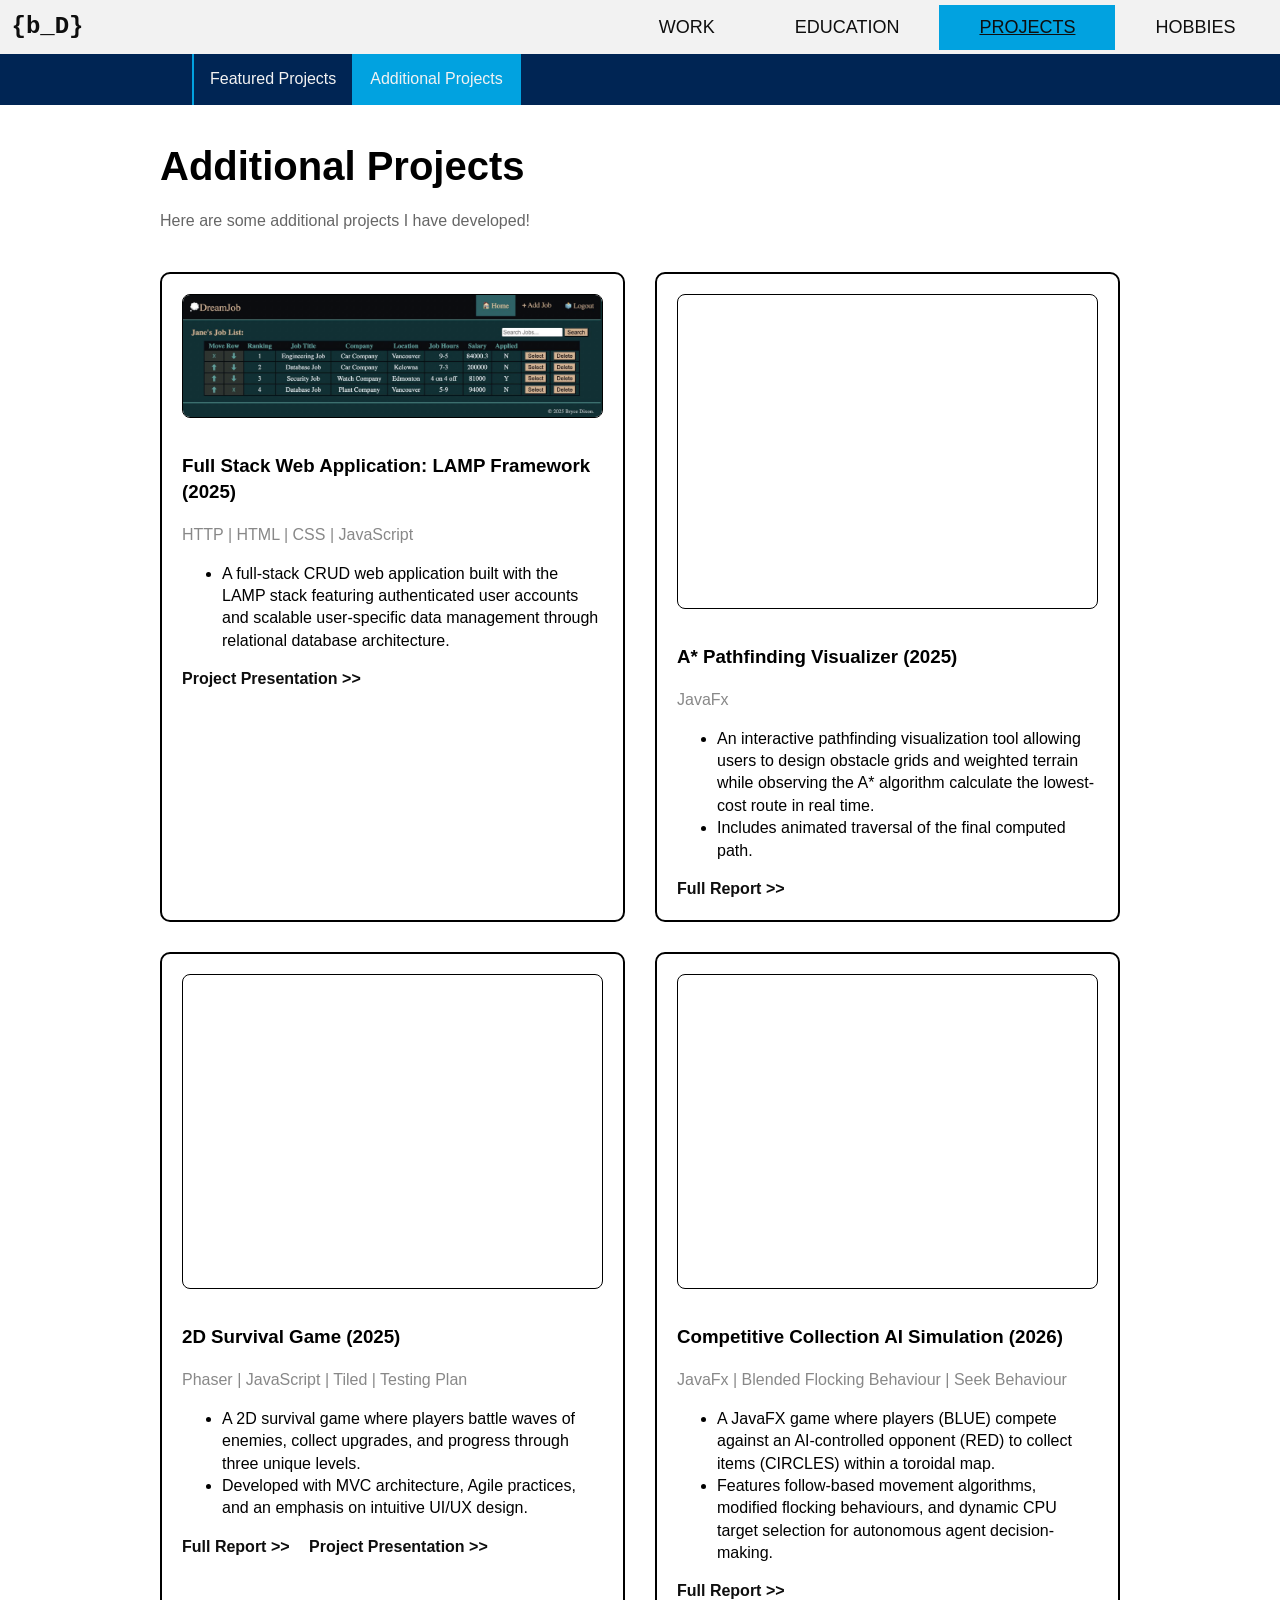
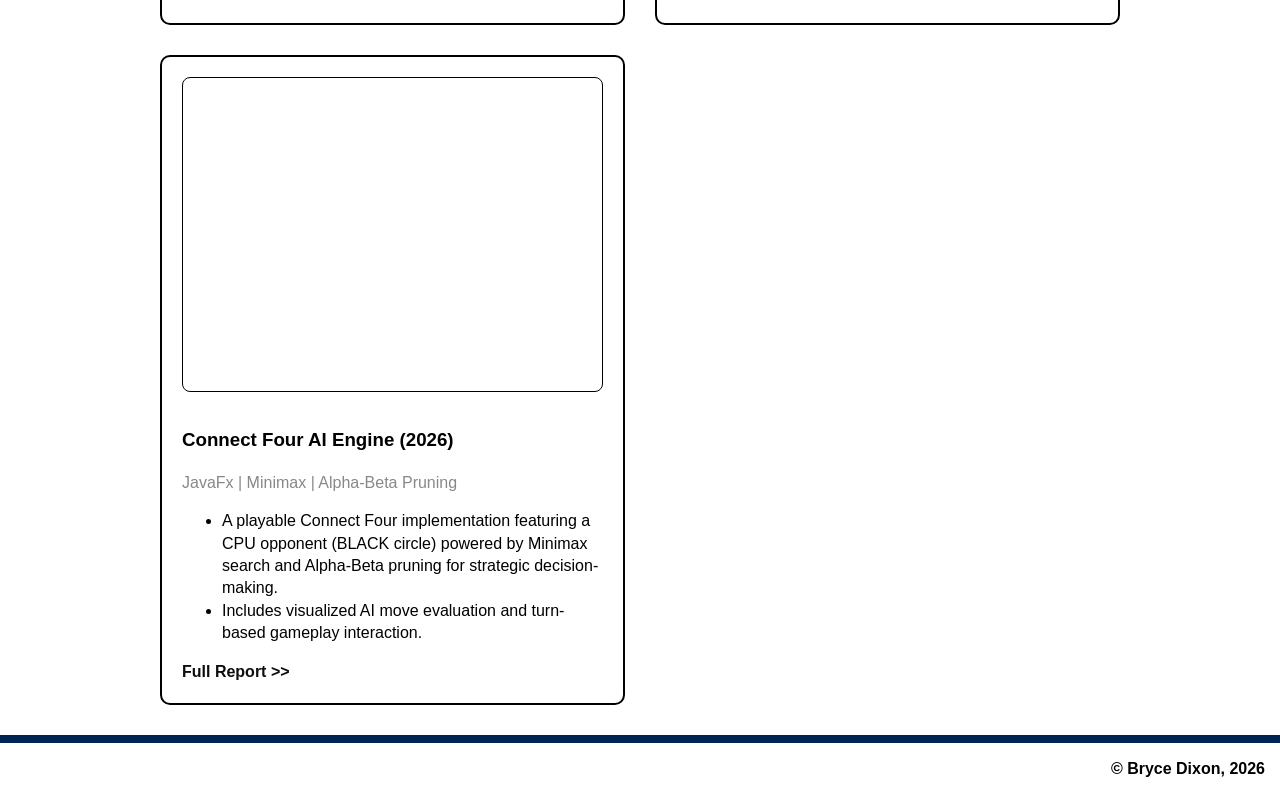
==== html/additionalProjects.html @ 0c7a5b32 "Added Project Reports Added the full reports for all projects in case they are needed." ====
<!--
Bryce Dixon  March 2026
Portfolio Website
This website was built on top of a website I created in Dec 2024 for COMP 2681.

This page displays a few projects I have created in a formatted grid. 

-->
<!DOCTYPE html>
<html>

<head>
    <!-- Styles used in many pages in stylesheets. CSS used only on this page are below <style> -->
    <link rel="stylesheet" href="../css/allPages_mobile.css">
    <!-- <link rel="stylesheet" href="css/allPages_tablet.css"> -->
    <link rel="stylesheet" href="../css/allPages_desktop.css">
    <link rel="stylesheet" href="../css/projects.css">

    <title> Portfolio: Projects</title>

    <meta charset="UTF-8" />
    <meta name="keywords" content="keywords to help browser" />
    <meta name="viewport" content="width=device-width, initial-scale=1" />
    <script src="../javascript/dropdown_menu.js" type="text/javascript" defer></script>
</head>

<body>
    <!--MAIN NAV BAR-->
    <!--Same as index.html-->
    <div class="navigation_bar dropDown">
        <div class="menu_button_mobile_only">
            <button id="dropdown_mobile_only" class="dropdown_button" onclick="displayMenu()">&#x2261; MENU</button>
            <a href="../index.html" class="logo"> {b_D}</a>
        </div>
        <ul id="drop_down_menu" class="navigation dropdown_content">
            <li><a href="workTimeline.html" title="View My Work History">WORK</a></li>
            <li><a href="educationTimeline.html" title="View My Education">EDUCATION</a></li>
            <li><a href="projects.html" style="background-color: #01a2e0; text-decoration: underline;">PROJECTS</a></li>
            <li><a title="View My Hobbies" href="hobbies.html" >HOBBIES</a></li>
        </ul>
    </div>

    <!--SUB MENu: Inner page nav bar-->
    <div class="tickets_navigation">
        <a href="projects.html" id="first_link_passes_nav">Featured Projects</a>
        <a href="" title="" style="background-color: #01a2e0;">Additional Projects</a>
        <!-- <a href="">Projects In-Progress</a> -->
    </div>

    <!-- Projects Grid -->

    <section class="projects">
        <h1>Additional Projects</h1>
        <p class="projects-intro">
            Here are some additional projects I have developed!
        </p>

        <!-- Grid itself -->
        <!-- Working with iframe REF: https://www.w3schools.com/html/html_youtube.asp -->
        <div class="project-grid">
            <!-- LAMP FULL STACK APP -->
            <div class="project-card">
                <img src="../images/LAMP_Image.png">
                <h3>Full Stack Web Application: LAMP Framework (2025) </h3>
                <p class="tech">HTTP | HTML | CSS | JavaScript</p>
                <p>
                    <ul>
                        <li>
                            A full-stack CRUD web application built with the LAMP stack featuring authenticated user accounts 
                            and scalable user-specific data management through relational database architecture.
                        </li>
                    </ul>
                </p>
    
                <!-- <a target="_blank" href="../project_reports/Relational_Database_LAMP/LAMP framework_Project Proposal.pdf"> Project Proposal >> </a> -->
                <a target="_blank" href="../project_reports/Relational_Database_LAMP/LAMP framework User Guide.pdf"> Project Presentation >> </a>
            </div>


            <!-- A* Visualizer -->
             <div class="project-card">
                <!-- ifrmae from youtube video with added looping and autoplay features -->
                <iframe width="560" height="315"
                    src="https://www.youtube.com/embed/TS79SeF5mBY?autoplay=1&mute=1&loop=1&playlist=TS79SeF5mBY&controls=0&modestbranding=1"
                    title="AStar Visualizer"
                    frameborder="0"
                    allow="autoplay; encrypted-media"
                    allowfullscreen>
                </iframe>
                <h3> A* Pathfinding Visualizer (2025)</h3>
                <p class="tech"> JavaFx </p>
                <p>
                    <ul>
                        <li>
                            An interactive pathfinding visualization tool allowing users to design obstacle grids and weighted terrain while observing the A* algorithm calculate the lowest-cost route in real time. 
                        </li>
                        <li>
                            Includes animated traversal of the final computed path.
                        </li>
                    </ul>
                </p>
                <a target="_blank" href="../project_reports/AStarVisual Report.pdf">Full Report >></a>
            </div>

            <!-- 2D SURVIVAL GAME -->
            <div class="project-card">
                <!-- ifrmae from youtube video with added looping and autoplay features -->
                <iframe width="560" height="315"
                    src="https://www.youtube.com/embed/kroj6nbT4Vk?autoplay=1&mute=1&loop=1&playlist=kroj6nbT4Vk&controls=0&modestbranding=1"
                    title="YouTube video player"
                    frameborder="0"
                    allow="autoplay; encrypted-media"
                    allowfullscreen>
                </iframe>
                <h3>2D Survival Game (2025)</h3>
                <p class="tech">Phaser | JavaScript | Tiled | Testing Plan</p>
                <p>
                    <ul>
                        <li>
                            A 2D survival game where players battle waves of enemies, collect upgrades, and 
                            progress through three unique levels. 
                        </li>
                        <li>
                            Developed with MVC architecture, Agile practices, and an emphasis on intuitive UI/UX design.
                        </li>
                    </ul>
                </p>
                <a target="_blank" href="../project_reports/Sudsy_Report_TestPlan.pdf">Full Report >></a>
                <a target="_blank" href="../project_reports/Sudsy's Kitchen Survival Presentation.pdf">Project Presentation >></a>
            </div>

            <!-- COLLECTIONS DISPLAY -->
            <div class="project-card">
                <!-- ifrmae from youtube video with added looping and autoplay features -->
                <iframe width="560" height="315"
                    src="https://www.youtube.com/embed/NCd4l_vDwq0?autoplay=1&mute=1&loop=1&playlist=NCd4l_vDwq0&controls=0&modestbranding=1"
                    title="Collecting AI Sim"
                    frameborder="0"
                    allow="autoplay; encrypted-media"
                    allowfullscreen>
                </iframe>
                <h3>Competitive Collection AI Simulation (2026)</h3>
                <p class="tech"> JavaFx | Blended Flocking Behaviour | Seek Behaviour </p>
                <p>
                    <ul>
                        <li>
                            A JavaFX game where players (BLUE) compete against an AI-controlled opponent (RED) to collect items (CIRCLES) within a toroidal map.  
                        </li>
                        <li>
                            Features follow-based movement algorithms, modified flocking behaviours, and dynamic CPU target selection for autonomous agent decision-making.
                        </li>
                    </ul>
                </p>
                <a target="_blank" href="../project_reports/CollectionsGame Report.pdf">Full Report >></a>
            </div>
            
            <!-- CONNECT FOUR -->
            <div class="project-card">
                <!-- ifrmae from youtube video with added looping and autoplay features -->
                <iframe width="560" height="315"
                    src="https://www.youtube.com/embed/YadznA5q62Q?autoplay=1&mute=1&loop=1&playlist=YadznA5q62Q&controls=0&modestbranding=1"
                    title="Connect Four"
                    frameborder="0"
                    allow="autoplay; encrypted-media"
                    allowfullscreen>
                </iframe>
                <h3>Connect Four AI Engine (2026)</h3>
                <p class="tech"> JavaFx | Minimax | Alpha-Beta Pruning</p>
                <p>
                    <ul>
                        <li>
                            A playable Connect Four implementation featuring a CPU opponent (BLACK circle) powered by Minimax search and Alpha-Beta pruning for strategic decision-making. 
                        </li>
                        <li>
                            Includes visualized AI move evaluation and turn-based gameplay interaction.
                        </li>
                    </ul>
                </p>
                <a target="_blank" href="../project_reports/ConnectFour Report.pdf">Full Report >></a>
            </div>
            
        </div>
    </section>

    <footer class="footer_every_page">
        <div class="footer_cell">
            <p>&copy Bryce Dixon, 2026</p>
        </div>
    </footer>
</body>

</html>
---- css/allPages_mobile.css ----
/*
Bryce Dixon  March 2026
Portfolio Website
This website was built on top of a website I created in Dec 2024 for COMP 2681.

This page holds all CSS styles for mobile format for styles used on ALL  website pages. 

COLOUR PALLETTE:
dark blue - #002554
light blue - #01a2e0
dark grey - #e6e6e6
light grey - #f2f2f2
white - #ffffff
black - #0e0e0e
*/

@media screen and (max-width:767px) {

  /*Added as the navigation bar was not taking up the entire page*/
  body,
  html {
    margin: 0;
    padding: 0;
    box-sizing: border-box;
    font-family: Helvetica, sans-serif;
    line-height: 1.4;
  }

  /* Website Logo { b_D } */
  .logo {
    font-family: "JetBrains Mono", monospace;
    font-size: 24px;
    font-weight: 600;
    /* color: #2c5aa0; */
    text-decoration: none;
    border: 2px solid #f2f2f2;
    padding-left: 40px;
  }


  /* Modified to undo the settings applied to links <a> above */
  .logo:hover {
    text-decoration: none;
    background-color: #f2f2f2;
    color: #01a2e0;
  }

  .navigation_bar {
    /*Removed the sticky positioning from the nav bar*/
    display: -webkit-flex;
    /* this is for older versions of chrome, Safari, and Opera */
    display: -moz-flex;
    /* This is for older versions of firefox */
    display: -ms-flexbox;
    /* for older version of Internet explorer */
    position: sticky;
    top: 0;
    display: flex;
    /*Use flexbox to make items in this container flexible (align in a row for this page)*/
    width: 100%;
    height: auto;
    background-color: #f2f2f2;
    /*This grey went well with the dark green*/
    justify-content: space-between;
    /*For the flex box items to align as desired in the row*/
    align-content: center;
    /*Not really needed in msot cases, but if formatted to a large screen this may be noticeable*/
    padding: 0.5vh;
    /*Surrounding the flexbox items in nav bar*/
    z-index: 10;
    /*Ensures it is infront of everything*/
  }

  .navigation_bar li {
    border-bottom: 2px solid #01a2e0;
    width: 100%;
    /*Remove the bullet points*/
    list-style-type: none;

  }

  a:link {
    /*Links are all the same colour as the text*/
    text-decoration: none;
    color: #0e0e0e;
  }

  a:visited {
    /*Visited links are not changing colour for this webpage*/
    text-decoration: none;
    color: #0e0e0e;
  }

  /*DROPDOWN MENU*/
  /*This formats the dropdown menu to allow it to populate when in mobile mode*/
  .dropdown_button {
    background-color: #f2f2f2;
    color: #002554;
    padding: 5px;
    border-radius: 10px;
    border-color: #01a2e0;
    font-size: 22px;
  }

  /*Kept as this could also be used if user has desktop on a small browser window*/
  .dropdown_button:focus,
  .dropdown_button:hover {
    background-color: #01a2e0;
    text-decoration: underline;
    color: #e6e6e6;
  }

  /*this makes each of the buttons to stack vertically*/
  .menu_button_mobile_only {
    display: flex;
    flex: 1;
    align-items: center;
  }

  /*Relative to one another and inline block lets the links format vertically*/
  /*This is form the indicated W3C tutorial in the dropdown() java script form*/
  .dropDown {
    position: relative;
    display: inline-block;
    /* This makes the menu bar stick to the top of the page */
    position: sticky;
    top: 0;
  }

  /**/
  .dropdown_content {
    display: none;
    position: absolute;
    background-color: #f1f1f1;
    min-width: 120px;
    /*Scroll if needed*/
    overflow: auto;
    box-shadow: 0px 8px 16px 0px rgba(0, 0, 0, 0.2);
    /*Make sure it isn't hidden from anything*/
    z-index: 5;

  }

  .dropdown_content li a {
    color: #0e0e0e;
    font-size: 18px;
    padding: 12px 6px;
    display: block;
    background-color: #e6e6e6;
  }

  .dropdown_content li:hover,
  .dropdown_content li:focus {
    background-color: #01a2e0;
    text-decoration: underline;
  }

  /*This is used by the java script, the items selected are labelled as a "show" class, 
which are then displayed as the drop down menu items*/
  .show {
    display: block;
    padding: 0;
  }

  /*Sub menu navigation*/

  .tickets_navigation {
    background-color: #002554;
    /*Hides any overflow to avoid horizontal scrolling*/
    overflow: hidden;
    position: sticky;
    /* This is relative to the size of the top menu */
    top: 47px;
    z-index: 9;
  }

  #first_link_passes_nav {
    border-left: 2px solid #01a2e0;
  }

  .tickets_navigation a {
    float: left;
    color: #f2f2f2;
    text-align: center;
    padding: 10px 14px;
    text-decoration: none;
    border-right: 2px solid #01a2e0;
  }

  /*FOOTER*/

  .footer_every_page {

    max-width: 100%;
    z-index: 0;
    text-align: right;
    border-top: 8px solid #002554;
  }

 div.footer_cell p {
    font-weight: bold;
    padding: 15px;
    /* Center text */
    margin: 0 auto;
  }

}
---- css/allPages_desktop.css ----
/*
Bryce Dixon  March 2026
Portfolio Website
This website was built on top of a website I created in Dec 2024 for COMP 2681.

This is the CSS page for desktop device styles affecting every page in the website. 

COLOUR PALLETTE:
dark blue - #002554
light blue - #01a2e0
dark grey - #e6e6e6
light grey - #f2f2f2
white - #ffffff
black - #0e0e0e
*/

/* Allows for smooth transitions when hovering over links (does not adjust items around it */
* {
  box-sizing: border-box;
}

@media screen and (min-width:768px) {

  /*Added as the navigation bar was not taking up the entire page*/
  body,
  html {
    margin: 0;
    padding: 0;
    box-sizing: border-box;
    font-family: Helvetica, sans-serif;
    line-height: 1.4;
  }

  /* Website Logo { b_D } */
  .logo {
    font-family: "JetBrains Mono", monospace;
    font-size: 24px;
    font-weight: 600;
    /* color: #2c5aa0; */
    text-decoration: none;
    border: 2px solid #f2f2f2;
    padding: 5px;
  }

  /* Modified to undo the settings applied to links <a> above */
  .logo:hover {
    text-decoration: none;
    background-color: #f2f2f2;
    color: #01a2e0;
  }

  .navigation_bar {
    display: -webkit-flex;
    /* this is for older versions of chrome, Safari, and Opera */
    display: -moz-flex;
    /* This is for older versions of firefox */
    display: -ms-flexbox;
    /* for older version of Internet explorer */
    position: sticky;
    top: 0;
    /*This relates to the sticky positioning of the nav bar*/
    display: flex;
    /*Use flexbox to make items in this container flexible (align in a row for this page)*/
    width: 100%;
    height: auto;
    background-color: #f2f2f2;
    /*This grey went well with the dark green*/
    justify-content: space-between;
    /*For the flex box items to align as desired in the row*/
    align-content: center;
    /*Not really needed in msot cases, but if formatted to a large screen this may be noticeable*/
    padding: 0.5vh;
    /*Surrounding the flexbox items in nav bar*/
    z-index: 10;
    align-items: center;
    /*Ensures nav items are centered vertically*/
  }

  ul.navigation {
    display: flex;
    /*Without this, items would be arranged as a column and not a row*/
    list-style-type: none;
    /*No pointer symbols for the nav bar items*/
    margin: 0;
    padding: 0;
  }

  li a {
    display: block;
    /*This made the elements format nicely in the div container*/
    text-align: center;
    padding: 10px 40px;
    /*10 = top and bottom, 40=sides*/
    color: #002554;
    font-size: 18px;
  }



  a:link {
    /*Links are all the same colour as the text*/
    text-decoration: none;
    color: #0e0e0e;
  }

  a:visited {
    /*Visited links are not changing colour for this webpage*/
    text-decoration: none;
    color: #0e0e0e;
  }

  a:hover {
    /*when hovering over a link, it will underline and have a blue background*/
    text-decoration: underline;
    background-color: #01a2e0;
    color: white;
  }

  a:hover img {
    /*This is for the images that are links, they will have a blue border when hovered*/
    border: 2px solid #01a2e0;
  }

  /*The dropdown menu is hidden in desktop mode, as the main menu displays across the top navigation bar*/
  .dropdown_button {
    display: none;
  }


  /*SUB MENU NAVBAR*/

  .tickets_navigation {
    background-color: #002554;
    overflow: hidden;
    /*This hides any image overflow that may occur. This way ther eis no horizontal scrolling*/
    /* .tickets_navigation { */
    position: sticky;
    top: 48px;
    /* adjusted to match main navbar height */
    z-index: 1000;
    /* keeps it above other content */
  }

  #first_link_passes_nav {
    margin-left: 15%;
    /*Gives a nicer formatting to use the entire screen*/
    border-left: 2px solid #01a2e0;
  }

  .tickets_navigation a {
    float: left;
    color: #f2f2f2;
    text-align: center;
    padding: 14px 16px;
    text-decoration: none;
    border-right: 2px solid #01a2e0;
  }


  /*FOOTER */

  .footer_every_page {
    max-width: 100%;
    z-index: 0;
    text-align: right;
    border-top: 8px solid #002554;
  }

  div.footer_cell p {
    font-weight: bold;
    padding: 15px;
    /* Center text */
    margin: 0 auto;
  }

}
---- css/projects.css ----
/*
Bryce Dixon  March 2026
Portfolio Website
This website was built on top of a website I created in Dec 2024 for COMP 2681.

This is the CSS styles for the project pages of my website

*/
/* Format projects to not overexpand */
.projects {
  max-width: 1000px;
  margin: auto;
  padding: 0px 20px 30px 20px;
}

.projects h1 {
  font-size: 2.5rem;
  margin-bottom: 10px;
}

.projects-intro {
  margin-bottom: 40px;
  color: #666;
}


/* Featured Project CSS */

.featured-project {
  /* Allow items to format neatly to the page */
  display: flex;
  align-items: center;
  gap: 30px;
  margin-bottom: 60px;
}

.featured-project img {
  width: 50%;
  border-radius: 10px;
}

.featured-project video, .featured-project iframe {
  width: 50%;
  /* height: 0%; */
  border-radius: 8px;
  margin-bottom: 10px;
  border: 1px solid black;
}

.project-info {
  display: flex;
  flex-direction: column;
}
/* Move header closer to bullet points */
.project-info h3 {
  margin-bottom: 5px; 
}

/* Move ul closer to header, but keep indentation */
.project-info ul {
  margin-top: 0;      
  /* padding-left: 20px;  */
}

.tech {
  /* Tech used for the project */
  color: #888;
  margin-bottom: 10px;
}

.project-links a {
  margin-right: 15px;
  text-decoration: none;
  font-weight: bold;
}


/* Project Grid */

.project-grid {
  display: grid;
  grid-template-columns: 1fr 1fr;
  gap: 30px;
}

/* Project Card = individual projects */

.project-card {
  border: 2px solid #000000;
  padding: 20px;
  border-radius: 10px;
}

.project-card img {
  width: 100%;
  border-radius: 8px;
  margin-bottom: 10px;
  border: 1px solid black;
}

.project-card video, .project-card iframe {
  width: 100%;
  border-radius: 8px;
  margin-bottom: 10px;
  border: 1px solid black;
}

.project-card a {
  text-decoration: none;
  font-weight: bold;
  padding-right: 15px;
}

/* Add hover effect for UI enhancement */
.project-card:hover {
  transform: translateY(-5px);
  transition: 0.2s;
  box-shadow: 0 10px 20px rgba(0, 0, 0, 0.08);
}

/* Reformat for cellular devices */

@media (max-width: 768px) {

  .featured-project {
    flex-direction: column;
  }

  .featured-project img,
  .featured-project video, 
  .featured-project iframe {
    width: 100%;
  }

  .project-grid {
    grid-template-columns: 1fr;
  }

}
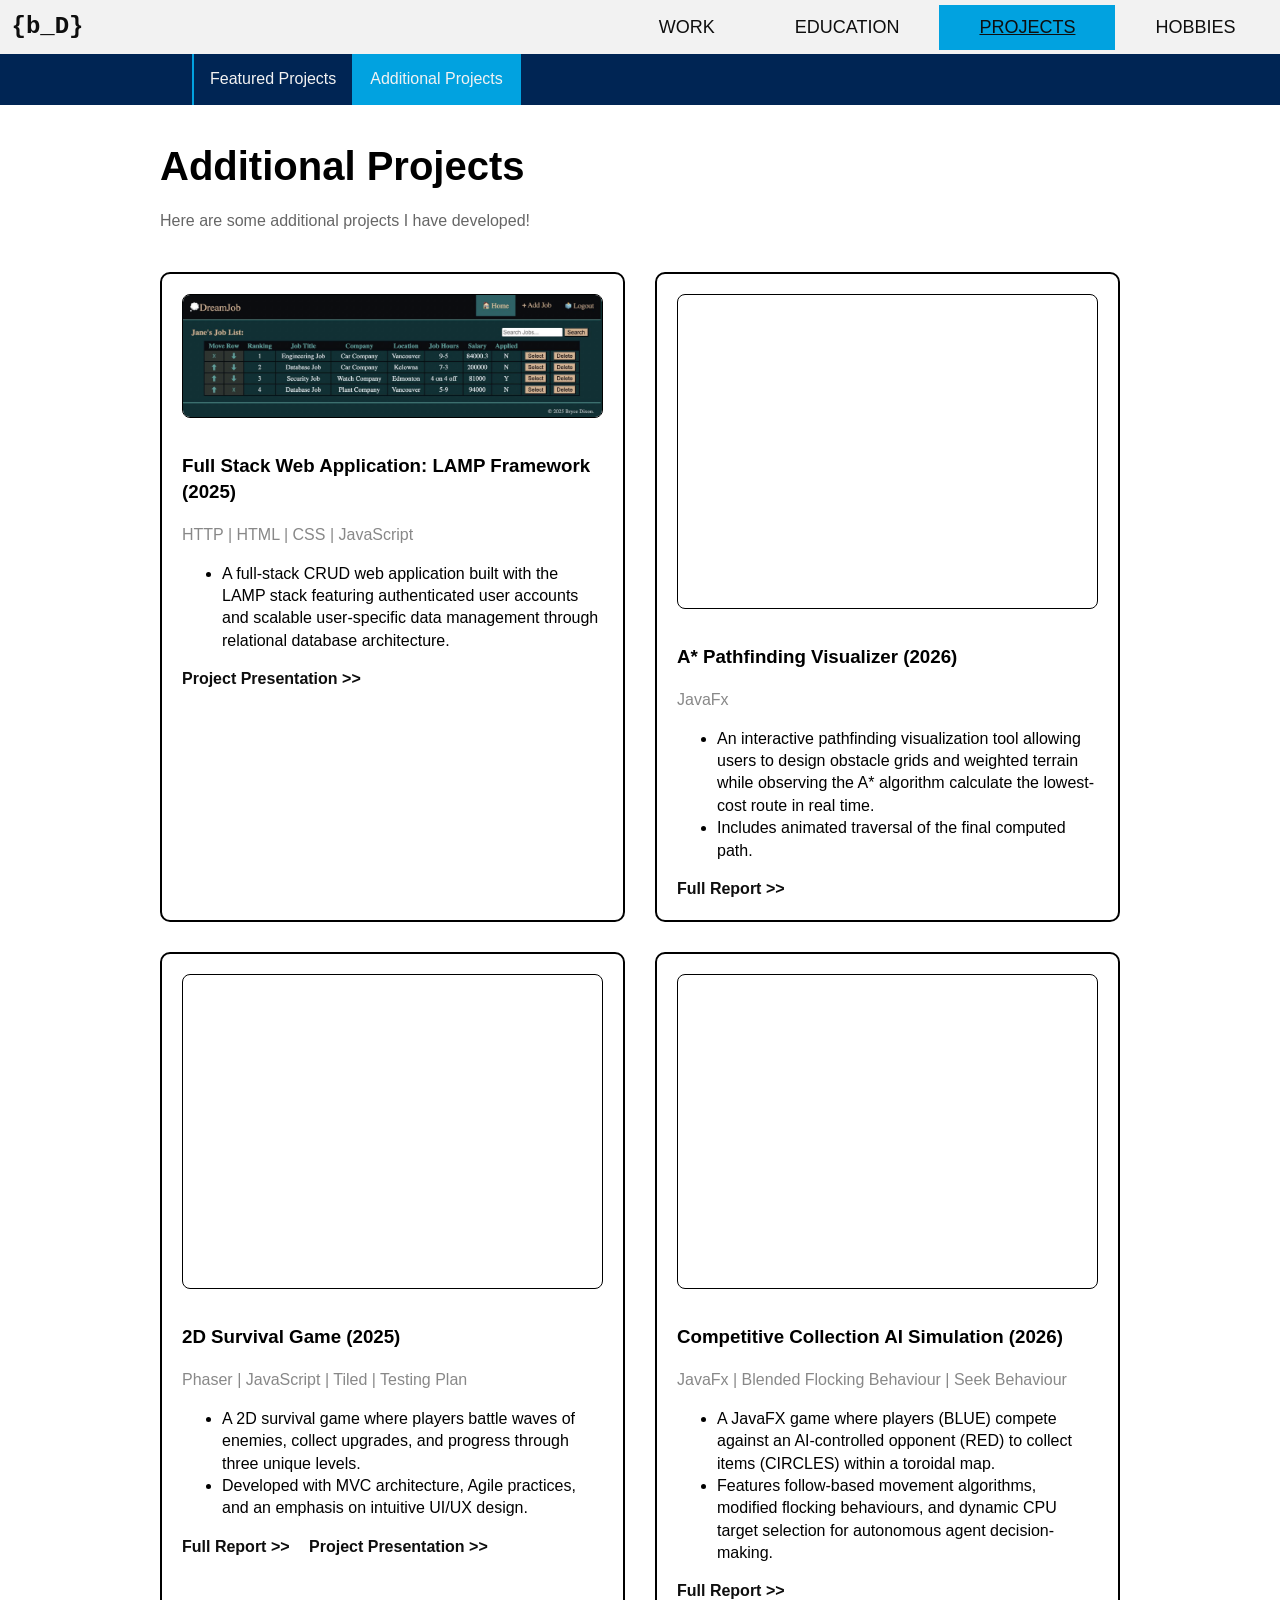
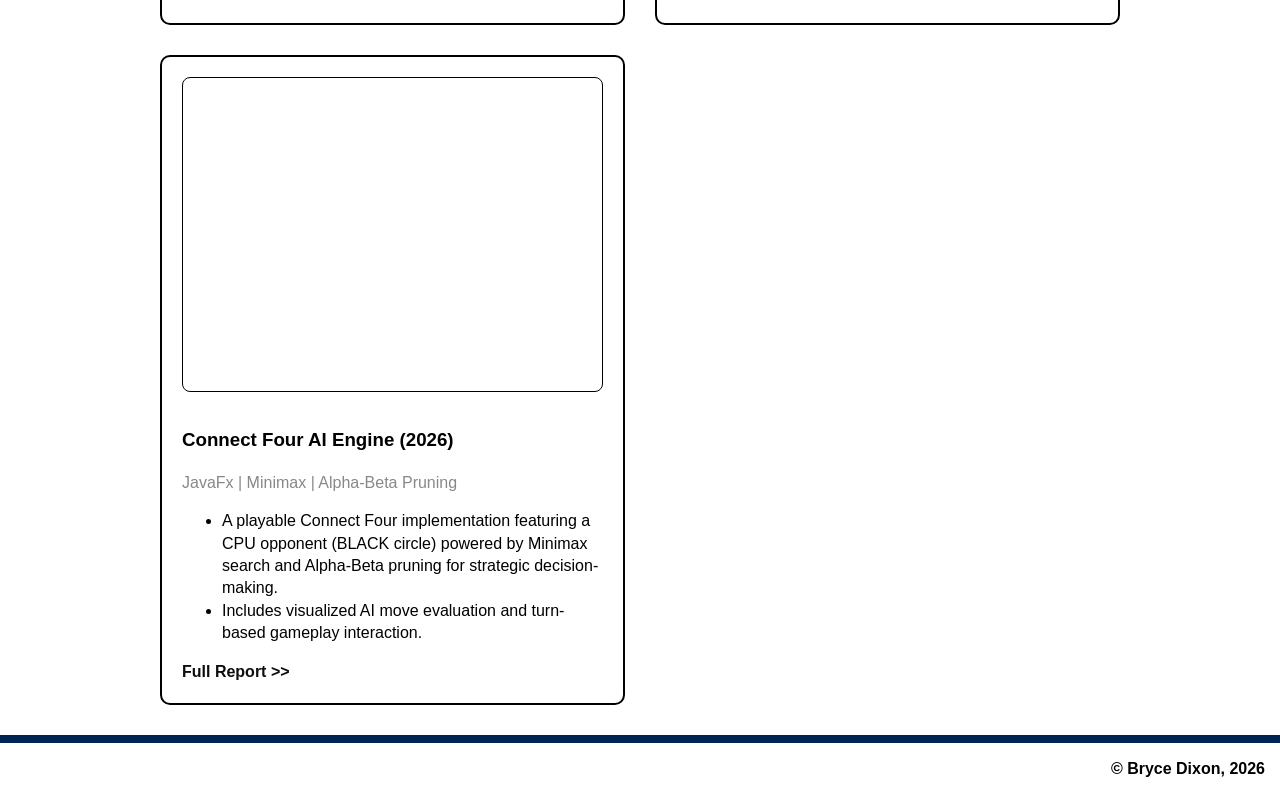
==== commit 1ef3f605: "Updated Reports Added the updated reports to be consistent with project formatting." ====
--- a/html/additionalProjects.html
+++ b/html/additionalProjects.html
@@ -87,7 +87,7 @@
                     allow="autoplay; encrypted-media"
                     allowfullscreen>
                 </iframe>
-                <h3> A* Pathfinding Visualizer (2025)</h3>
+                <h3> A* Pathfinding Visualizer (2026)</h3>
                 <p class="tech"> JavaFx </p>
                 <p>
                     <ul>
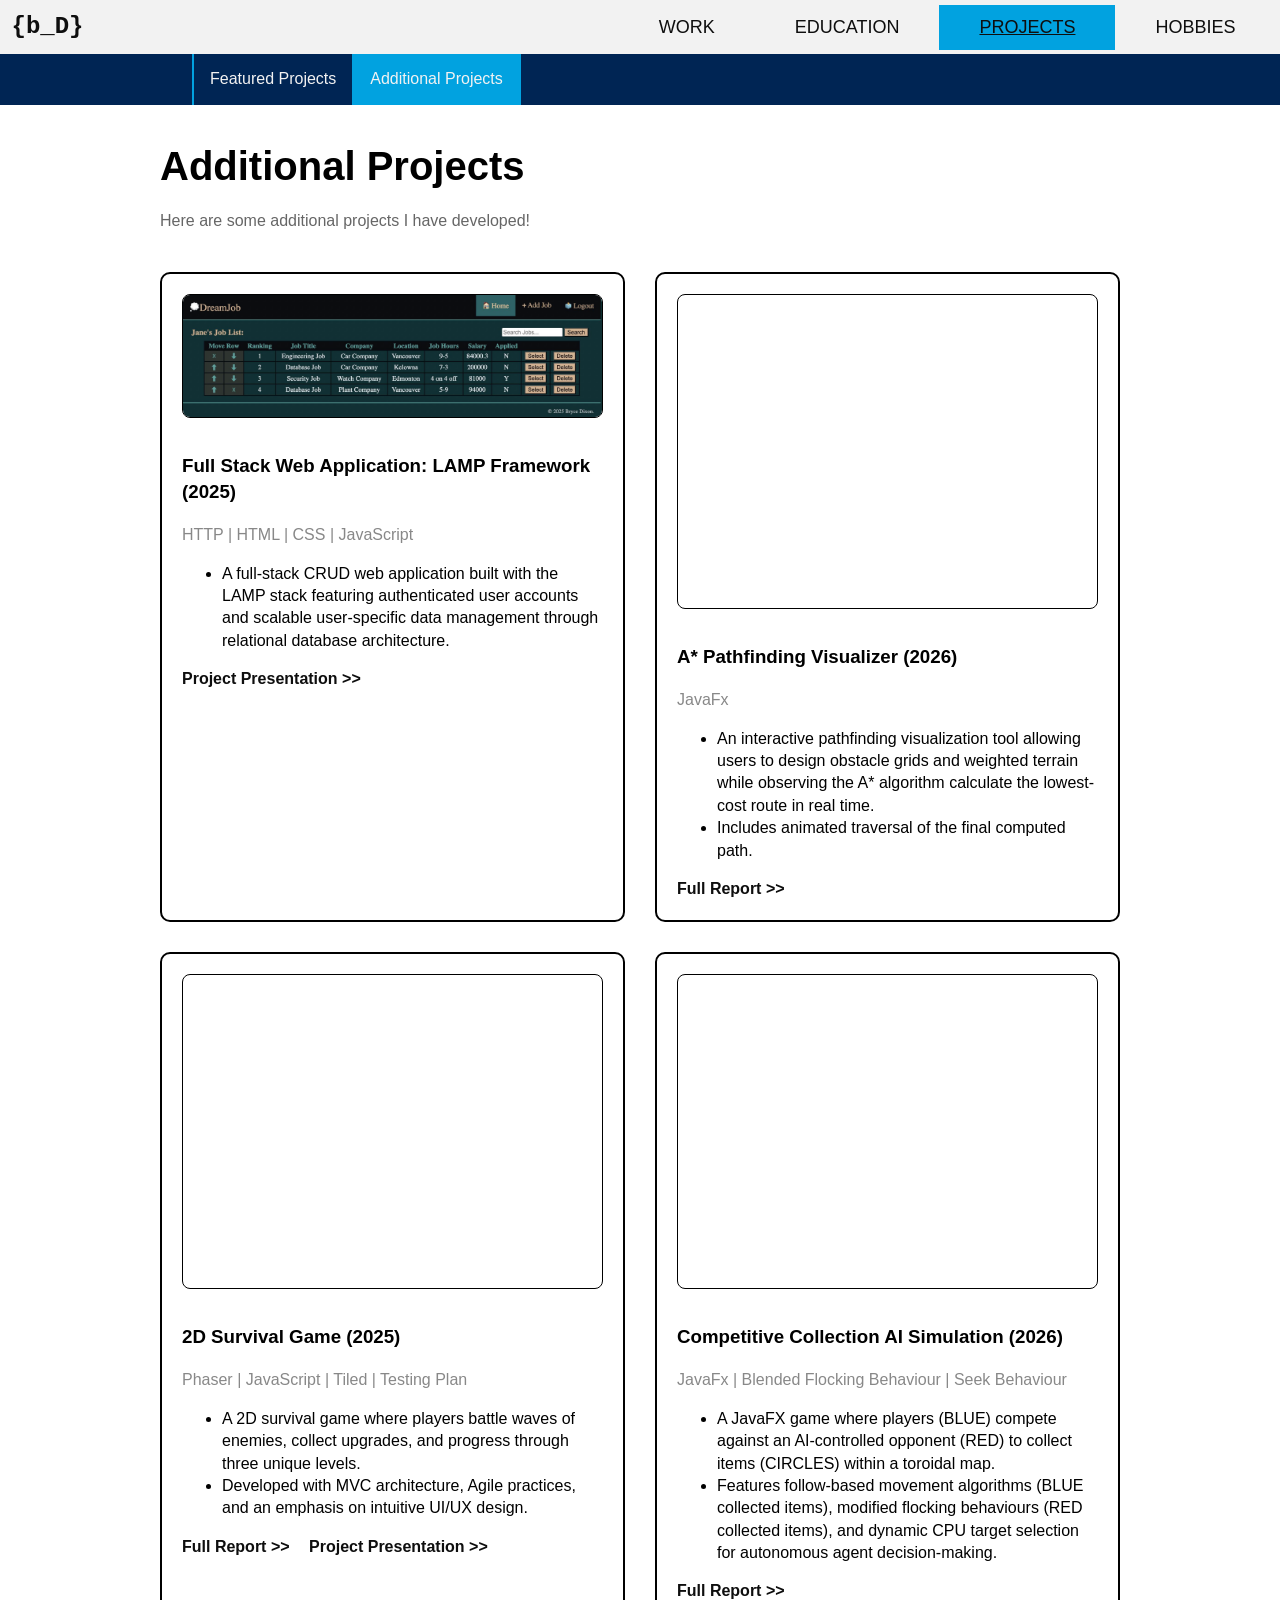
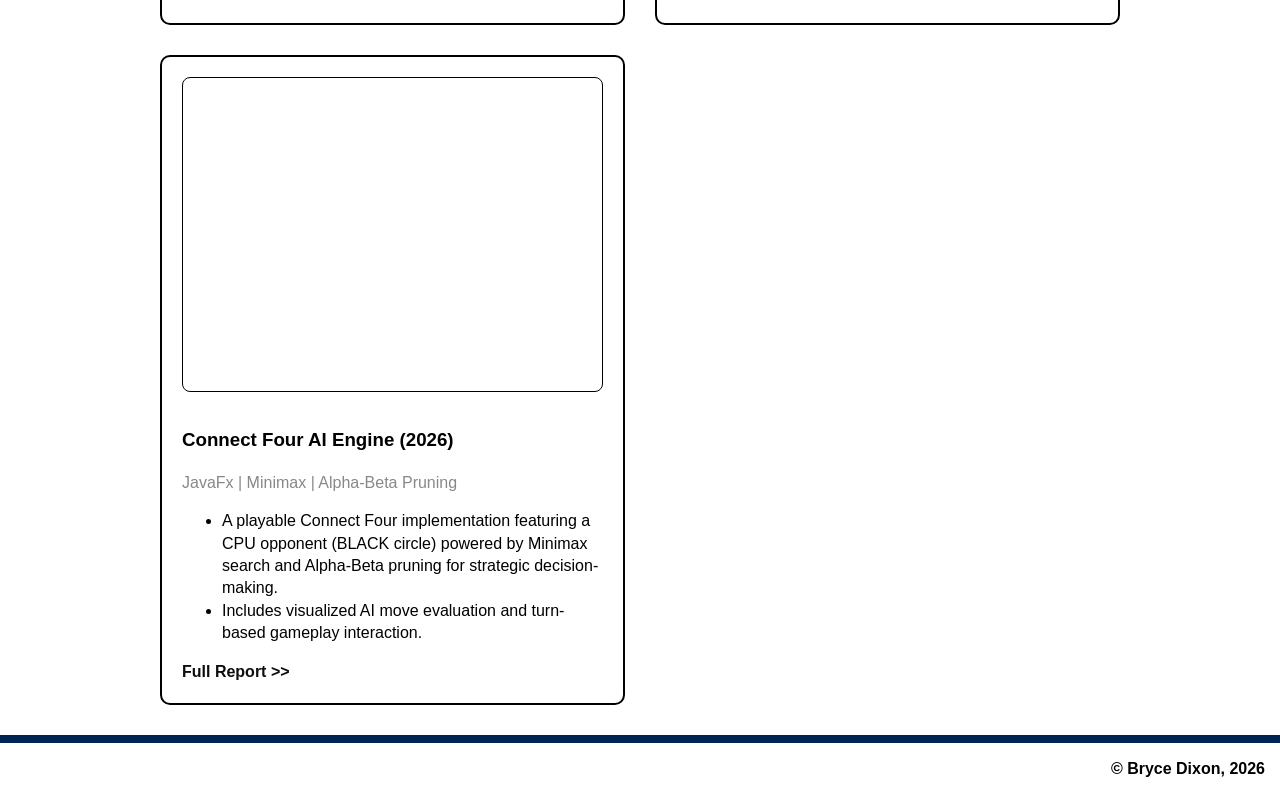
==== commit 739a3ca4: "Update additionalProjects.html Added more explanation for clarity." ====
--- a/html/additionalProjects.html
+++ b/html/additionalProjects.html
@@ -147,7 +147,8 @@
                             A JavaFX game where players (BLUE) compete against an AI-controlled opponent (RED) to collect items (CIRCLES) within a toroidal map.  
                         </li>
                         <li>
-                            Features follow-based movement algorithms, modified flocking behaviours, and dynamic CPU target selection for autonomous agent decision-making.
+                            Features follow-based movement algorithms (BLUE collected items), modified flocking behaviours (RED collected items), 
+                            and dynamic CPU target selection for autonomous agent decision-making.
                         </li>
                     </ul>
                 </p>
--- a/css/allPages_mobile.css
+++ b/css/allPages_mobile.css
@@ -170,7 +170,7 @@
     overflow: hidden;
     position: sticky;
     /* This is relative to the size of the top menu */
-    top: 47px;
+    top: 46px;
     z-index: 9;
   }
 
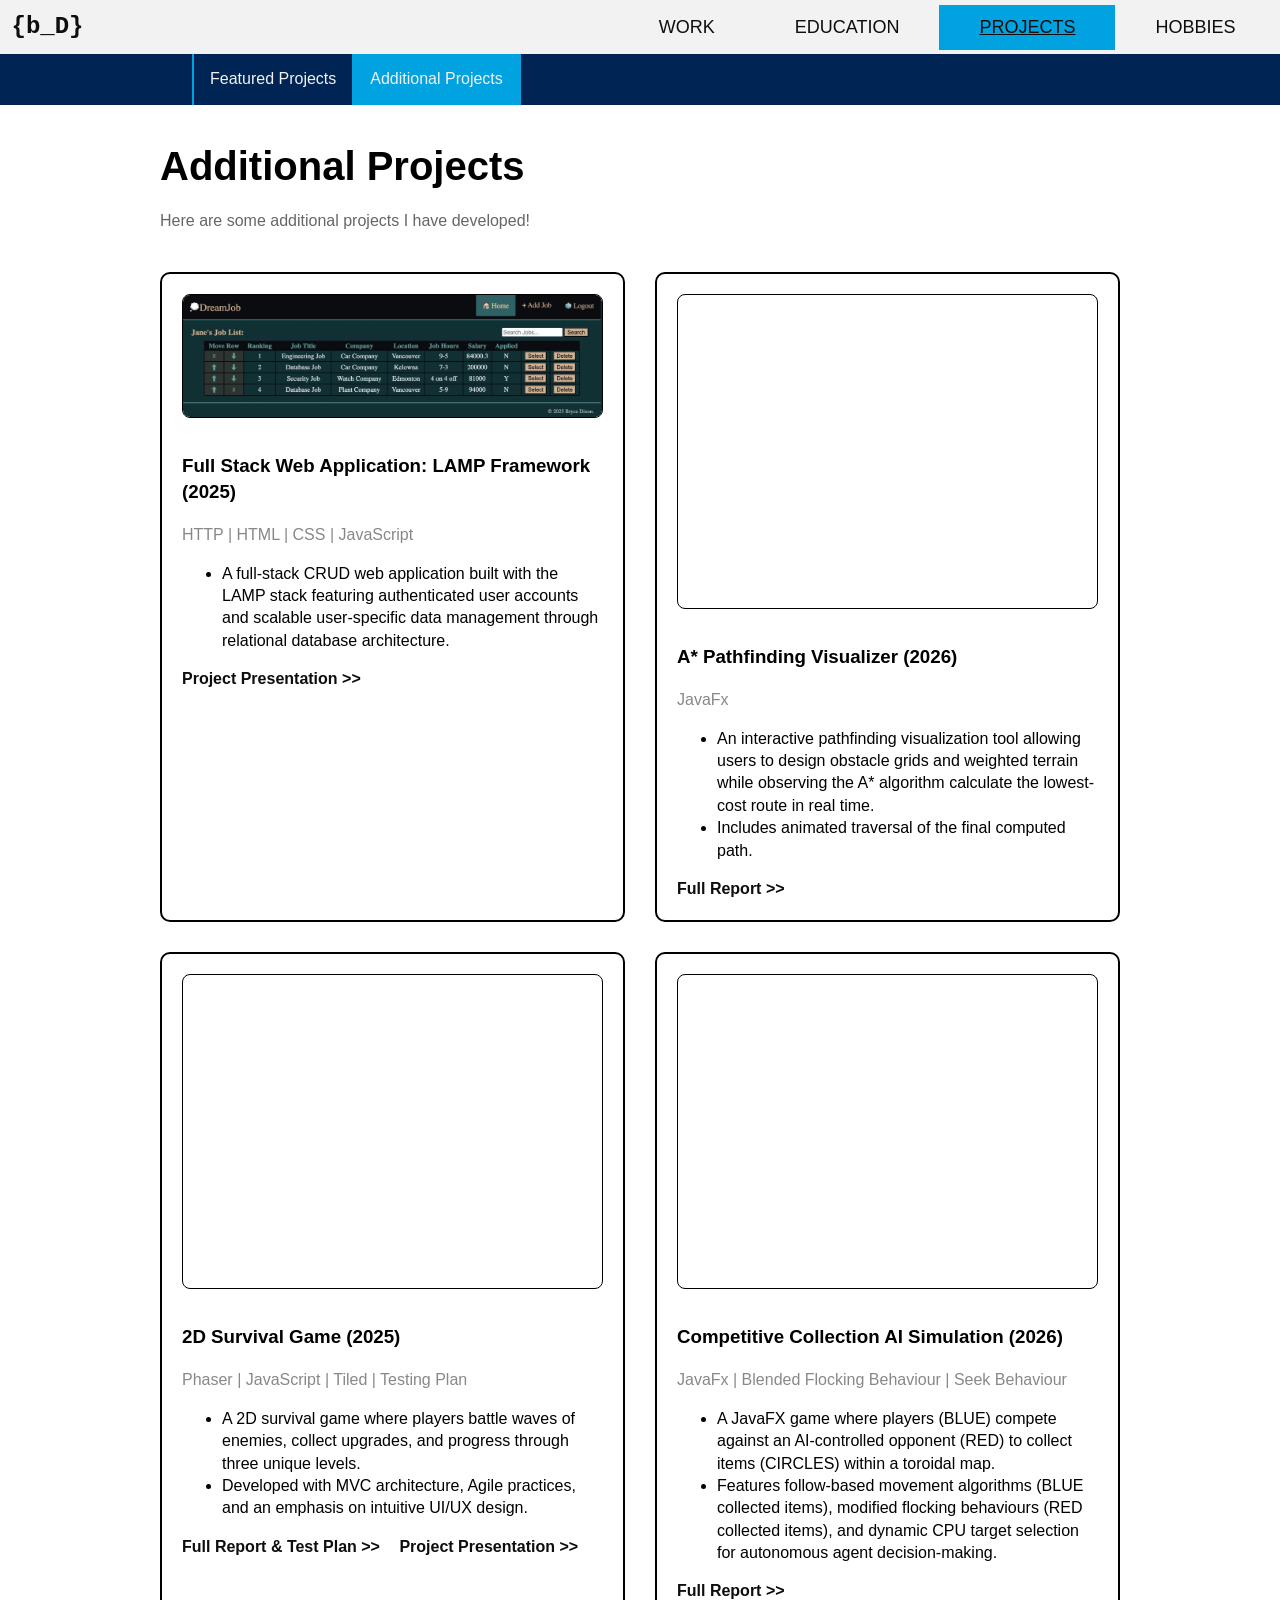
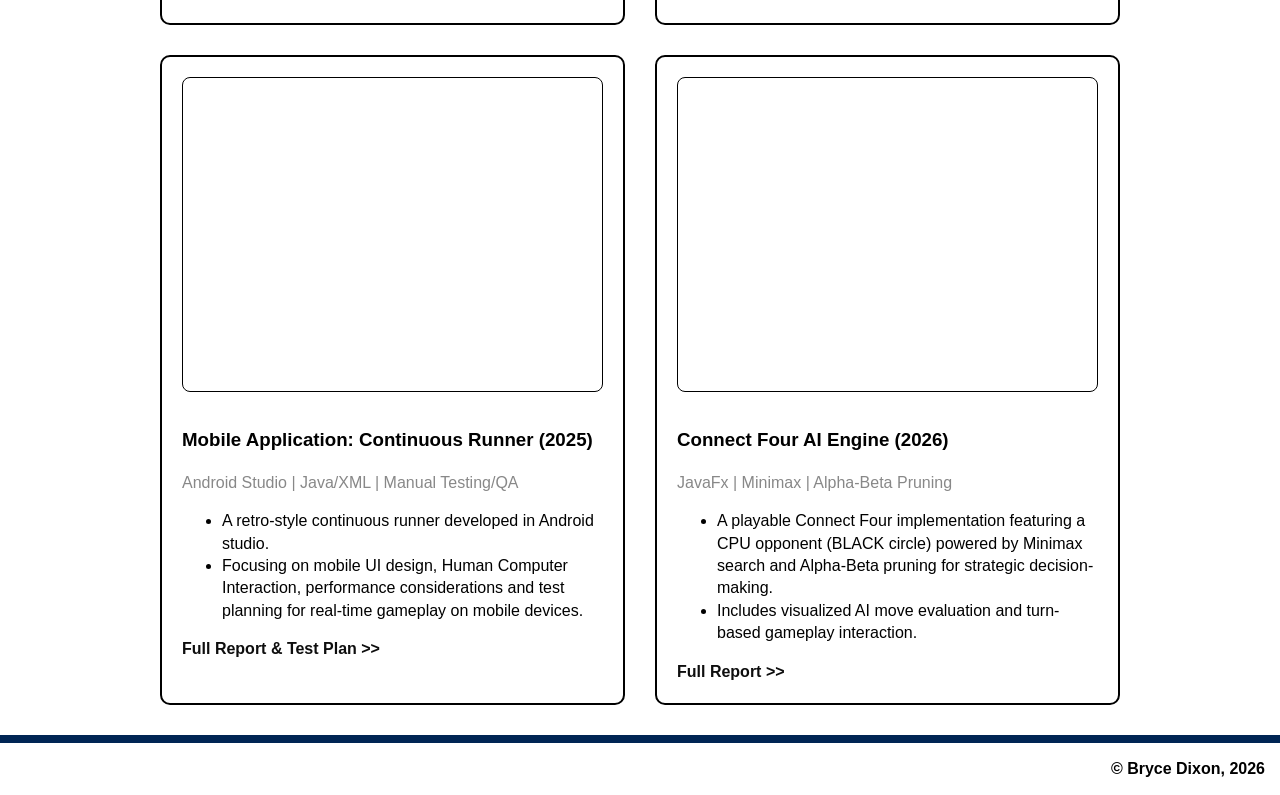
==== commit 140c2ff1: "Additional Project added Added runner game to display mobile app experience." ====
--- a/html/additionalProjects.html
+++ b/html/additionalProjects.html
@@ -125,7 +125,7 @@
                         </li>
                     </ul>
                 </p>
-                <a target="_blank" href="../project_reports/Sudsy_Report_TestPlan.pdf">Full Report >></a>
+                <a target="_blank" href="../project_reports/Sudsy_Report_TestPlan.pdf">Full Report & Test Plan >></a>
                 <a target="_blank" href="../project_reports/Sudsy's Kitchen Survival Presentation.pdf">Project Presentation >></a>
             </div>
 
@@ -153,6 +153,31 @@
                     </ul>
                 </p>
                 <a target="_blank" href="../project_reports/CollectionsGame Report.pdf">Full Report >></a>
+            </div>
+
+            <!-- Continuous Runner Mobile App -->
+             <div class="project-card">
+                <!-- Iframe from embedded youtube URL -->
+                <iframe width="560" height="315" 
+                    src="https://www.youtube.com/embed/5njv0RDvJgE?autoplay=1&mute=1&loop=1&playlist=5njv0RDvJgE&controls=0&modestbranding=1" 
+                    title="Continuous Run_Mobile App" 
+                    frameborder="0" 
+                    allow="autoplay; encrypted-media"
+                    allowfullscreen>
+                </iframe>
+                <h3>Mobile Application: Continuous Runner (2025)</h3>
+                <p class="tech"> Android Studio | Java/XML | Manual Testing/QA </p>
+                <p>
+                    <ul>
+                        <li>
+                            A retro-style continuous runner developed in Android studio. 
+                        </li>
+                        <li>
+                            Focusing on mobile UI design, Human Computer Interaction, performance considerations and test planning for real-time gameplay on mobile devices.  
+                        </li>
+                    </ul>
+                </p>
+                <a target="_blank" href="../project_reports/Mobile App Design and Test Document.pdf">Full Report & Test Plan >></a>
             </div>
             
             <!-- CONNECT FOUR -->
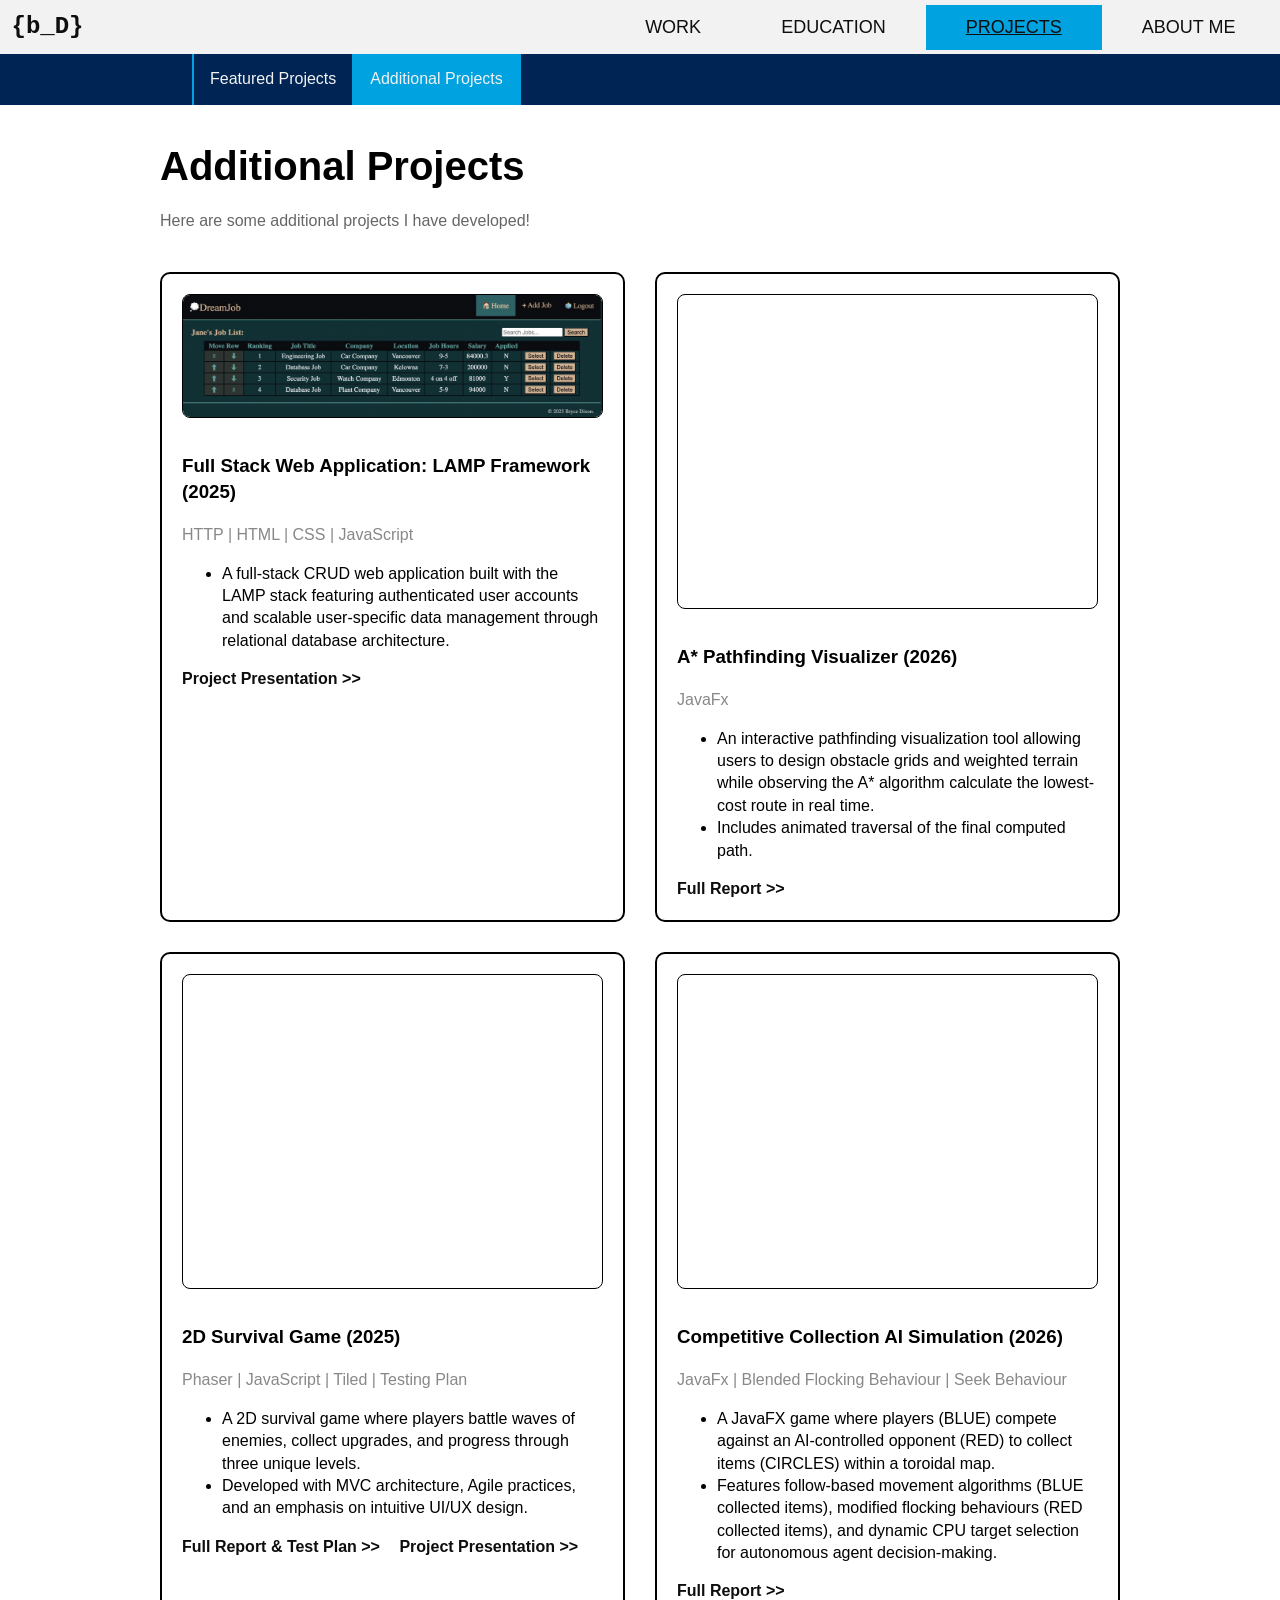
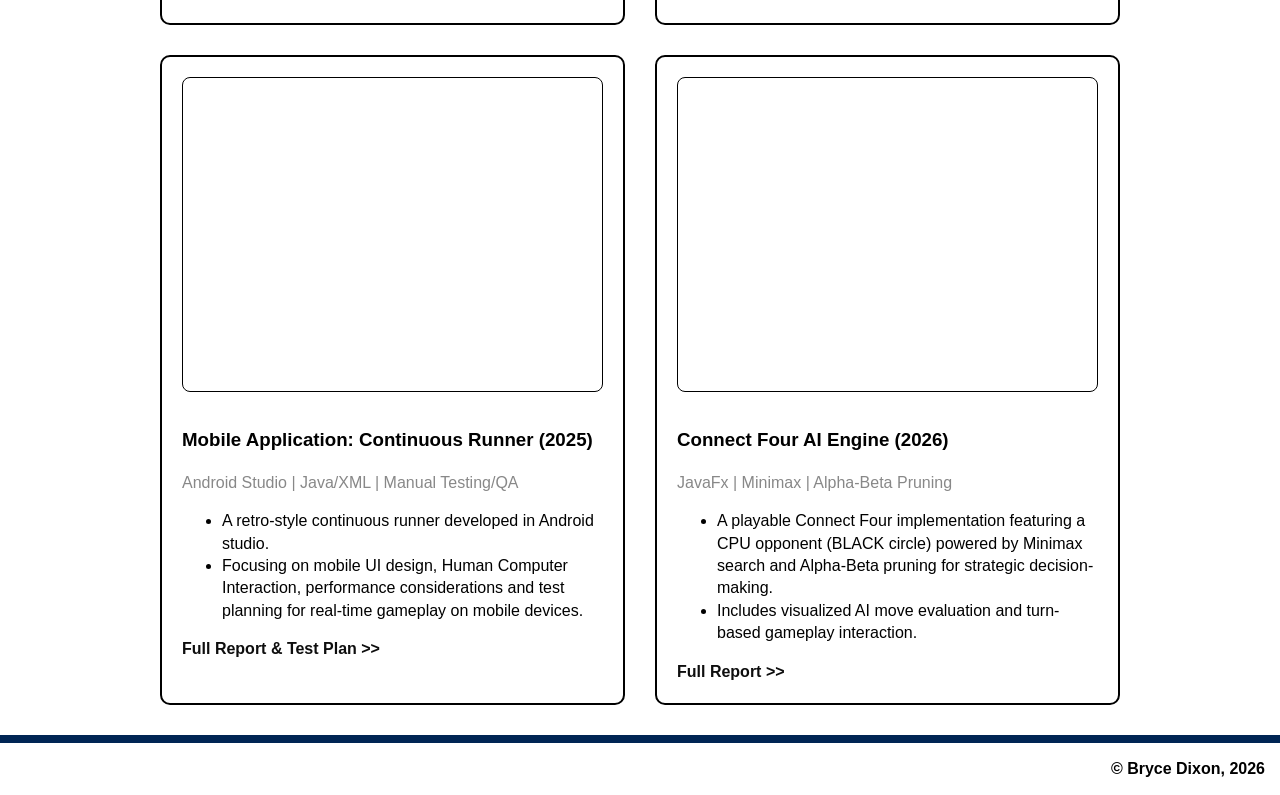
==== commit 36fc0e0c: "Added About Me Page The about me page replaced the hobbies page. Added a blurb about why I pursued c" ====
--- a/html/additionalProjects.html
+++ b/html/additionalProjects.html
@@ -16,7 +16,7 @@
     <link rel="stylesheet" href="../css/allPages_desktop.css">
     <link rel="stylesheet" href="../css/projects.css">
 
-    <title> Portfolio: Projects</title>
+    <title> Portfolio: Additional Projects</title>
 
     <meta charset="UTF-8" />
     <meta name="keywords" content="keywords to help browser" />
@@ -36,7 +36,7 @@
             <li><a href="workTimeline.html" title="View My Work History">WORK</a></li>
             <li><a href="educationTimeline.html" title="View My Education">EDUCATION</a></li>
             <li><a href="projects.html" style="background-color: #01a2e0; text-decoration: underline;">PROJECTS</a></li>
-            <li><a title="View My Hobbies" href="hobbies.html" >HOBBIES</a></li>
+            <li><a title="View My Hobbies" href="hobbies.html" >ABOUT ME</a></li>
         </ul>
     </div>
 
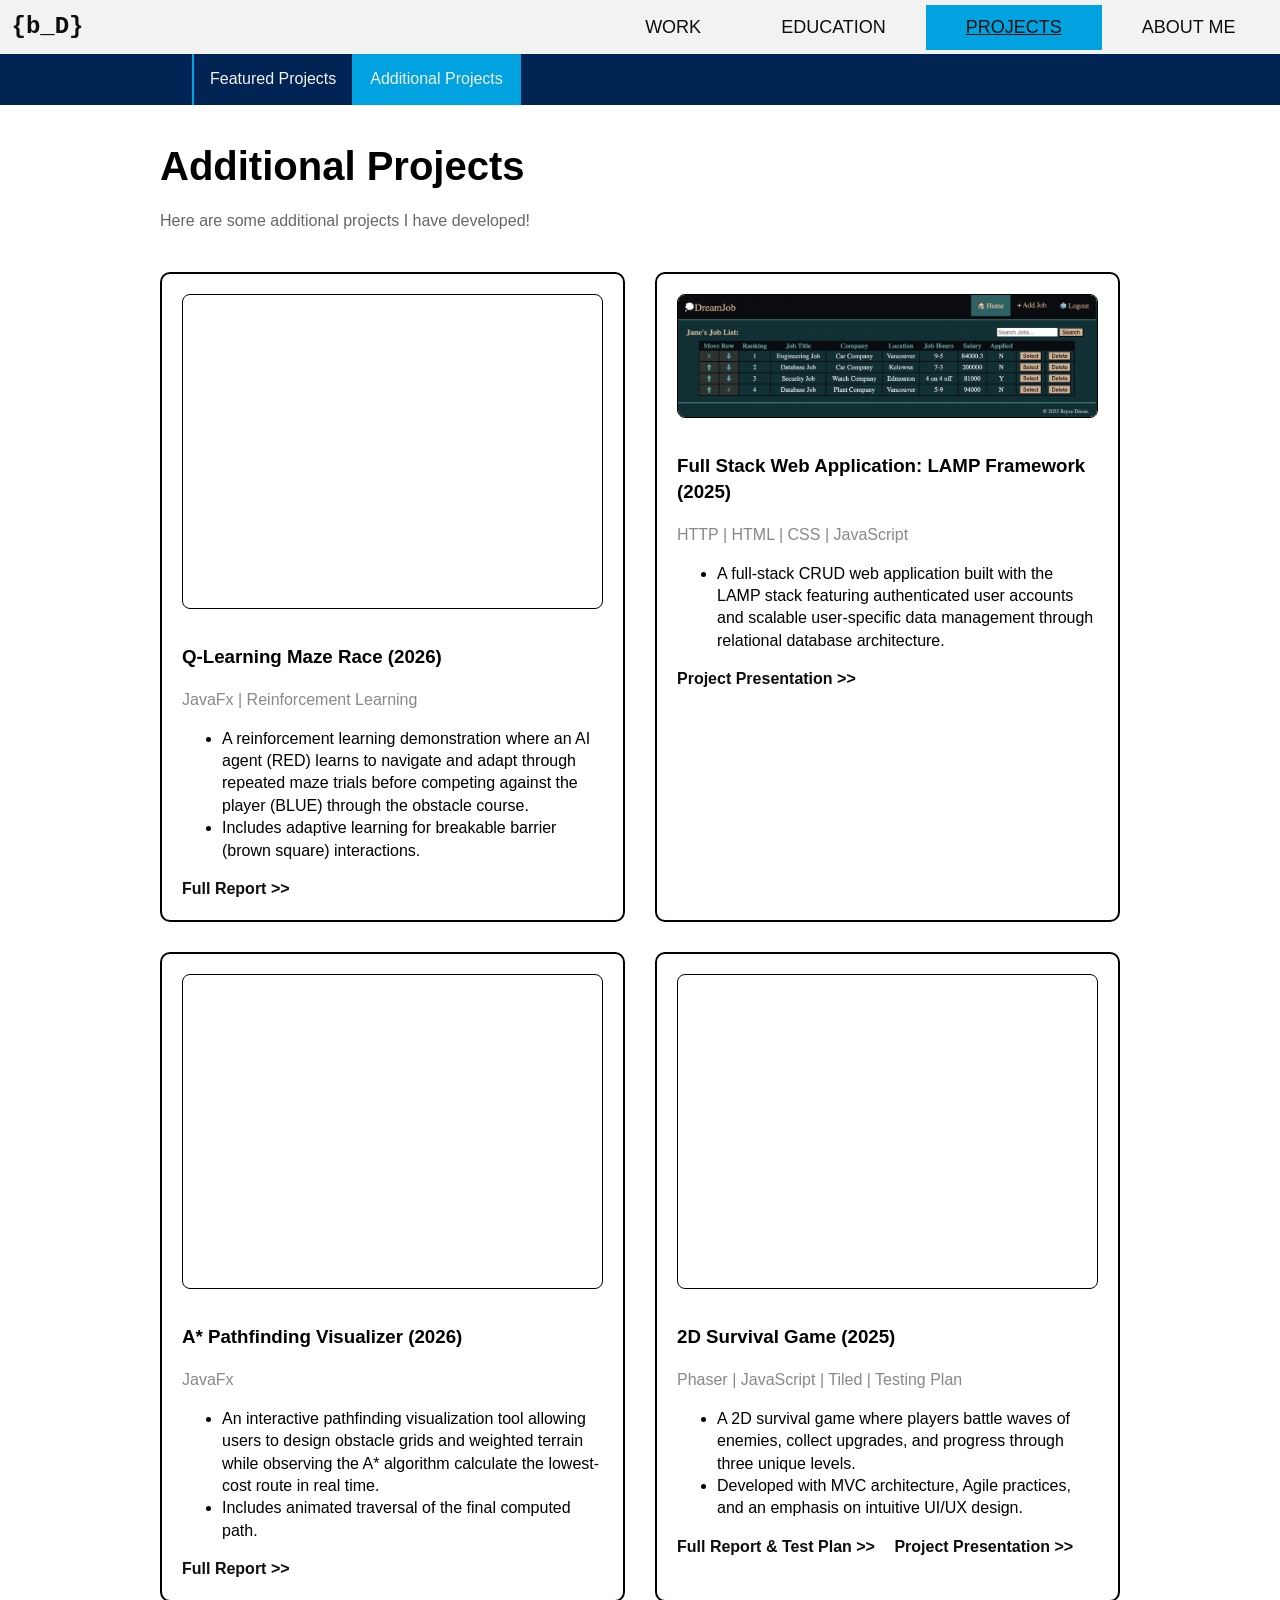
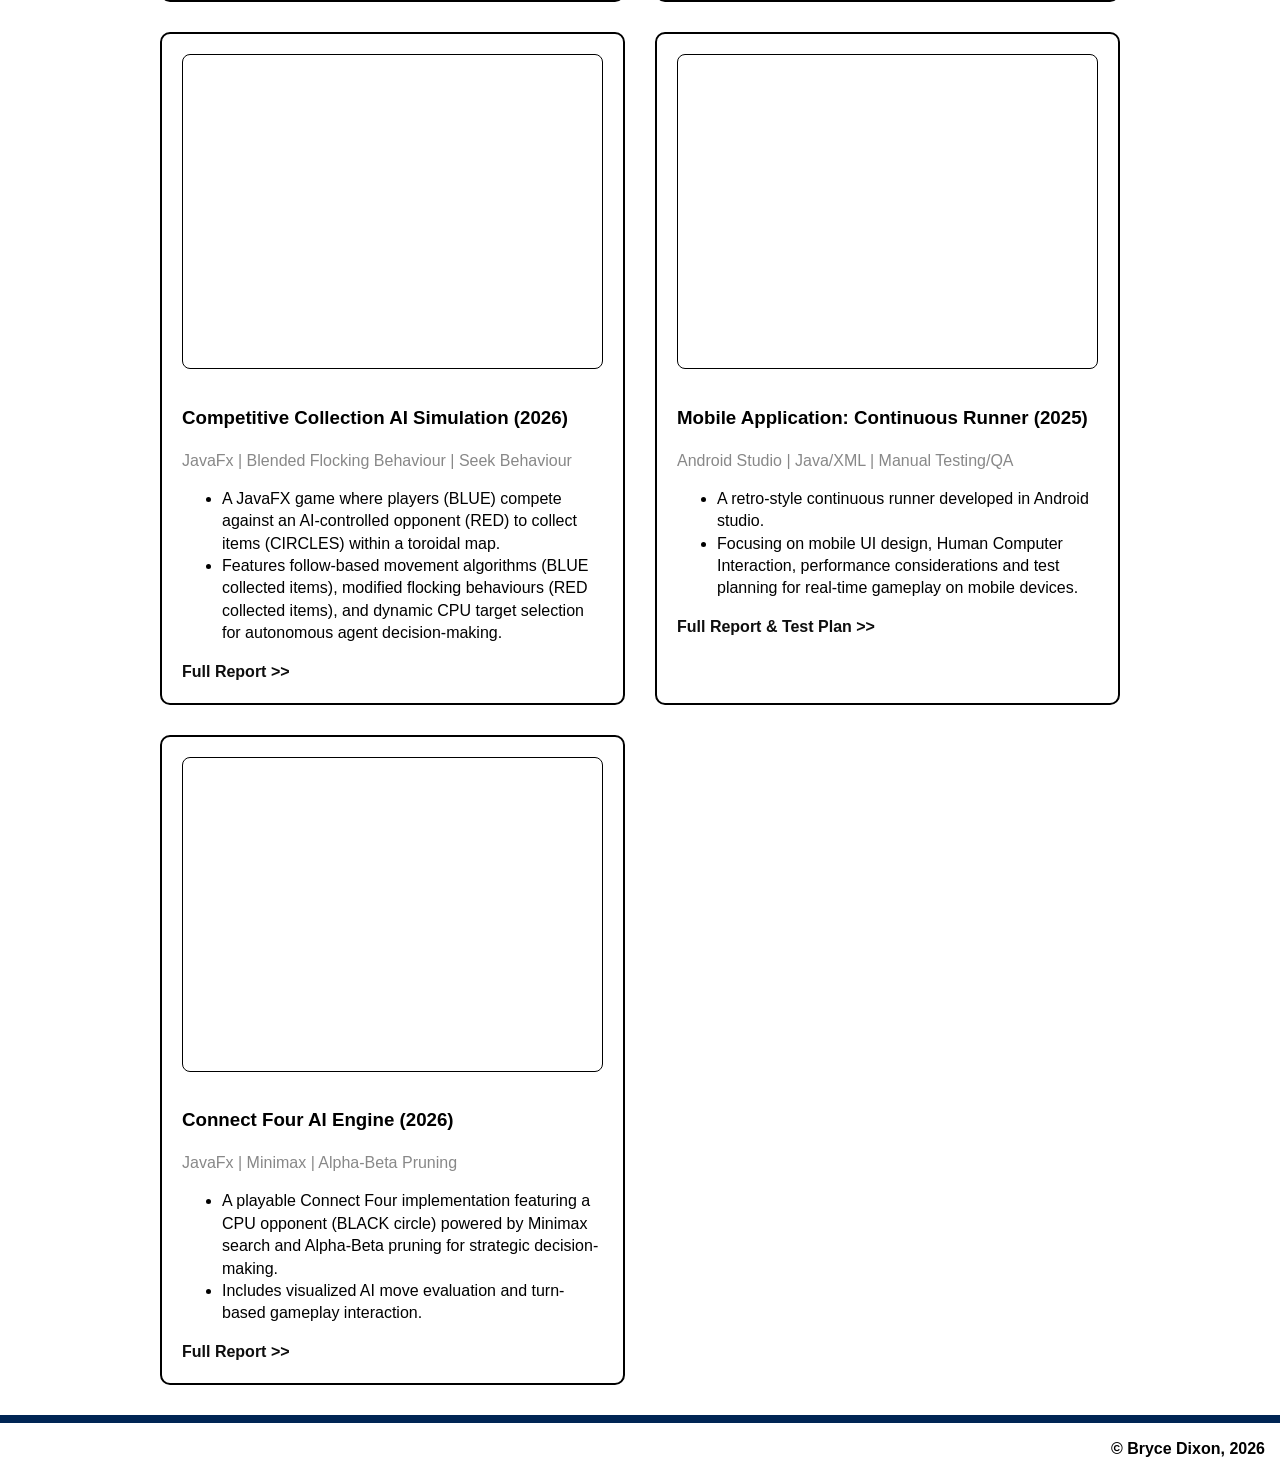
==== commit a1613e15: "Move QLearning project to additional Projects" ====
--- a/html/additionalProjects.html
+++ b/html/additionalProjects.html
@@ -58,6 +58,32 @@
         <!-- Grid itself -->
         <!-- Working with iframe REF: https://www.w3schools.com/html/html_youtube.asp -->
         <div class="project-grid">
+
+             <div class="project-card">
+                <!-- ifrmae from youtube video with added looping and autoplay features -->
+                <iframe width="560" height="315"
+                    src="https://www.youtube.com/embed/vVhFhYil-Po?autoplay=1&mute=1&loop=1&playlist=vVhFhYil-Po&controls=0&modestbranding=1"
+                    title="Q Learning - Racing"
+                    frameborder="0"
+                    allow="autoplay; encrypted-media"
+                    allowfullscreen>
+                </iframe>
+                <h3> Q-Learning Maze Race (2026)</h3>
+                <p class="tech"> JavaFx | Reinforcement Learning</p>
+                <p>
+                    <ul>
+                        <li>
+                            A reinforcement learning demonstration where an AI agent (RED) learns to navigate and 
+                            adapt through repeated maze trials before competing against the player (BLUE) through the obstacle course. 
+                        </li>
+                        <li>
+                            Includes adaptive learning for breakable barrier (brown square) interactions.
+                        </li>
+                    </ul>
+                </p>
+                <a target="_blank" href="../project_reports/Q-Learning Project Report.pdf">Full Report >></a>
+            </div>
+
             <!-- LAMP FULL STACK APP -->
             <div class="project-card">
                 <img src="../images/LAMP_Image.png">
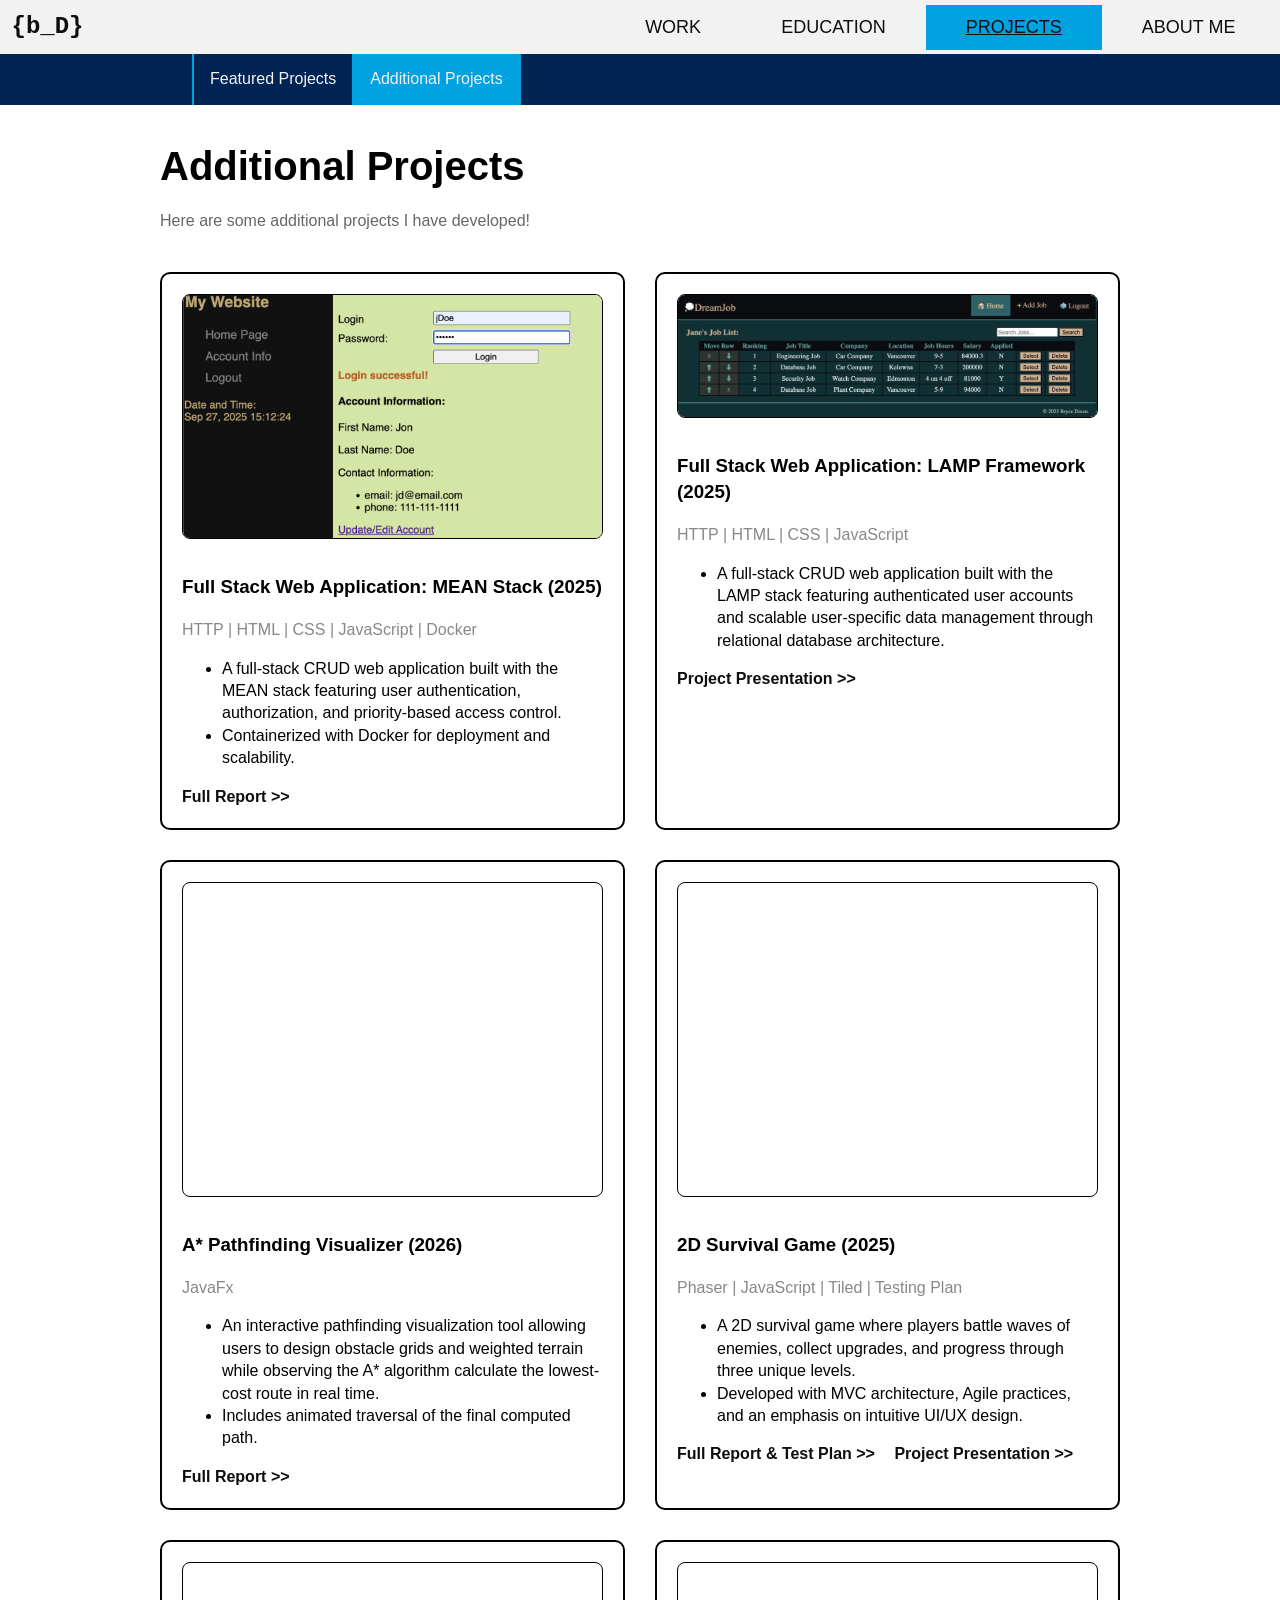
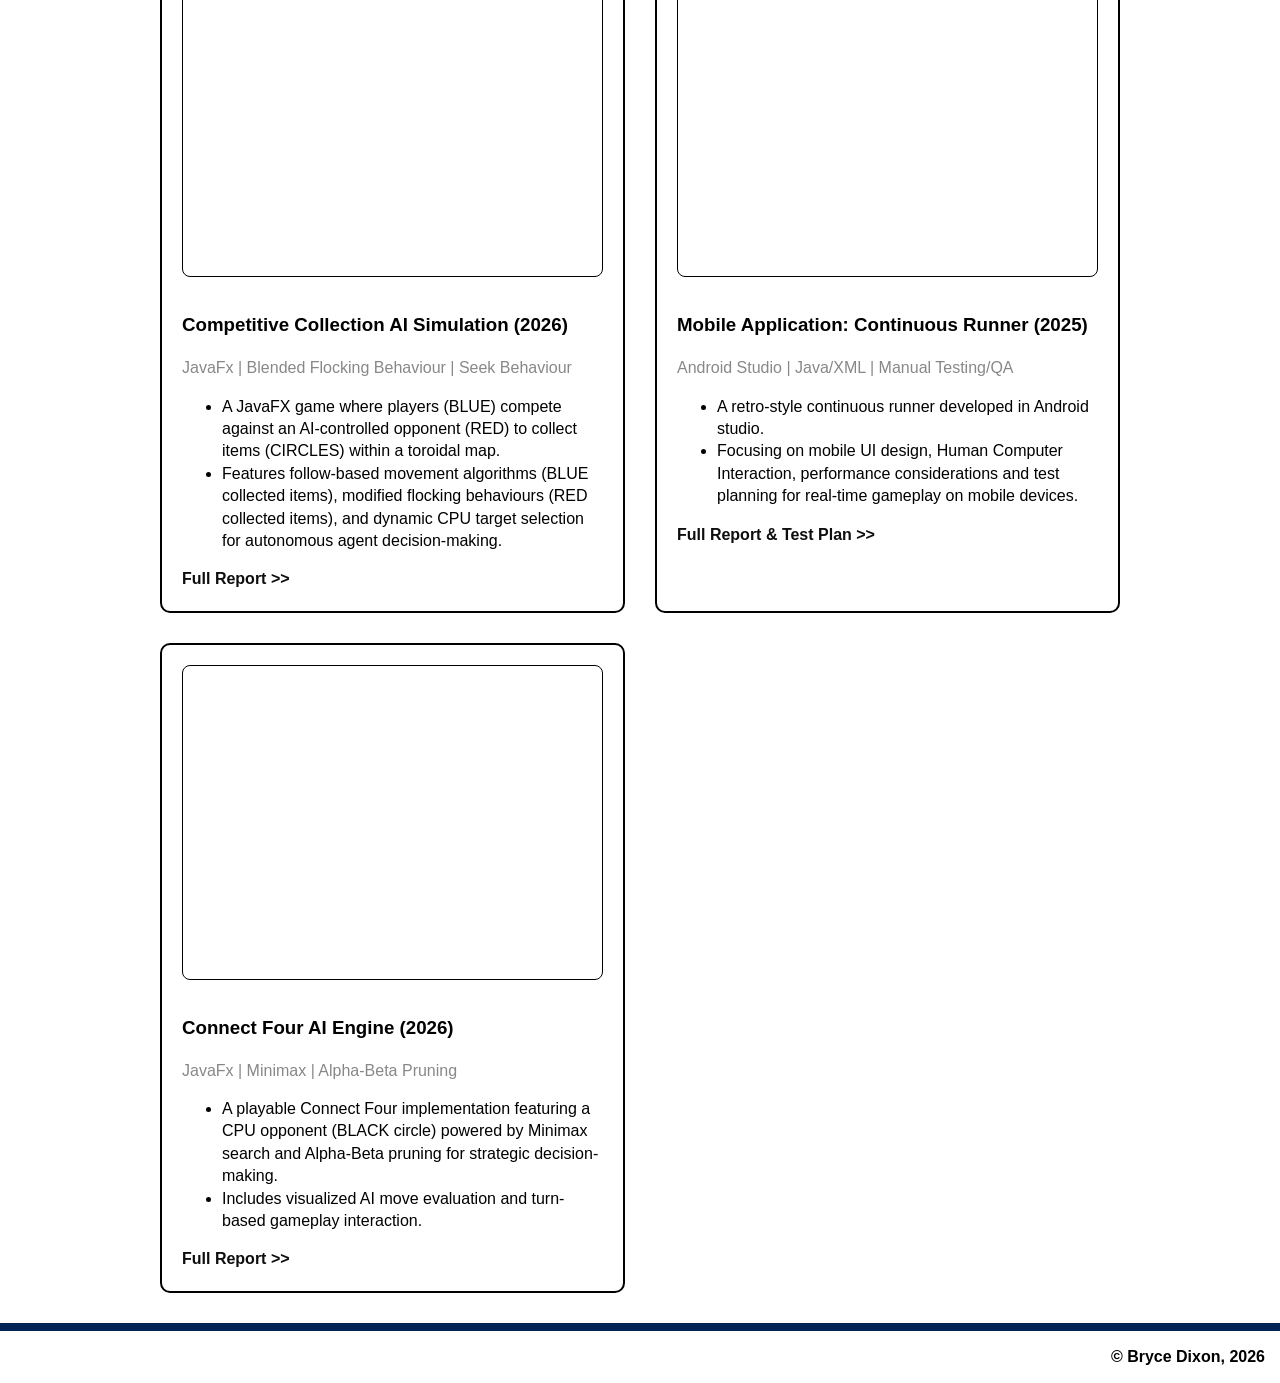
==== commit 1d3fd861: "Updated Community services App page Added new community services page for the application. Github st" ====
--- a/html/additionalProjects.html
+++ b/html/additionalProjects.html
@@ -59,30 +59,23 @@
         <!-- Working with iframe REF: https://www.w3schools.com/html/html_youtube.asp -->
         <div class="project-grid">
 
-             <div class="project-card">
-                <!-- ifrmae from youtube video with added looping and autoplay features -->
-                <iframe width="560" height="315"
-                    src="https://www.youtube.com/embed/vVhFhYil-Po?autoplay=1&mute=1&loop=1&playlist=vVhFhYil-Po&controls=0&modestbranding=1"
-                    title="Q Learning - Racing"
-                    frameborder="0"
-                    allow="autoplay; encrypted-media"
-                    allowfullscreen>
-                </iframe>
-                <h3> Q-Learning Maze Race (2026)</h3>
-                <p class="tech"> JavaFx | Reinforcement Learning</p>
-                <p>
-                    <ul>
-                        <li>
-                            A reinforcement learning demonstration where an AI agent (RED) learns to navigate and 
-                            adapt through repeated maze trials before competing against the player (BLUE) through the obstacle course. 
-                        </li>
-                        <li>
-                            Includes adaptive learning for breakable barrier (brown square) interactions.
-                        </li>
-                    </ul>
-                </p>
-                <a target="_blank" href="../project_reports/Q-Learning Project Report.pdf">Full Report >></a>
-            </div>
+            <div class="project-card">
+                <img src="../images/MEANframework_Photo.png">
+                <h3>Full Stack Web Application: MEAN Stack (2025)</h3>
+                <p class="tech">HTTP | HTML | CSS | JavaScript | Docker </p>
+                <p>
+                    <ul>
+                        <li>
+                            A full-stack CRUD web application built with the MEAN stack featuring user 
+                            authentication, authorization, and priority-based access control. 
+                        </li>
+                        <li>
+                            Containerized with Docker for deployment and scalability.
+                        </li>
+                    </ul>
+                </p>
+                <a target="_blank" href="../project_reports/MEAN Framework Report.pdf"> Full Report >> </a>
+            </div> 
 
             <!-- LAMP FULL STACK APP -->
             <div class="project-card">
